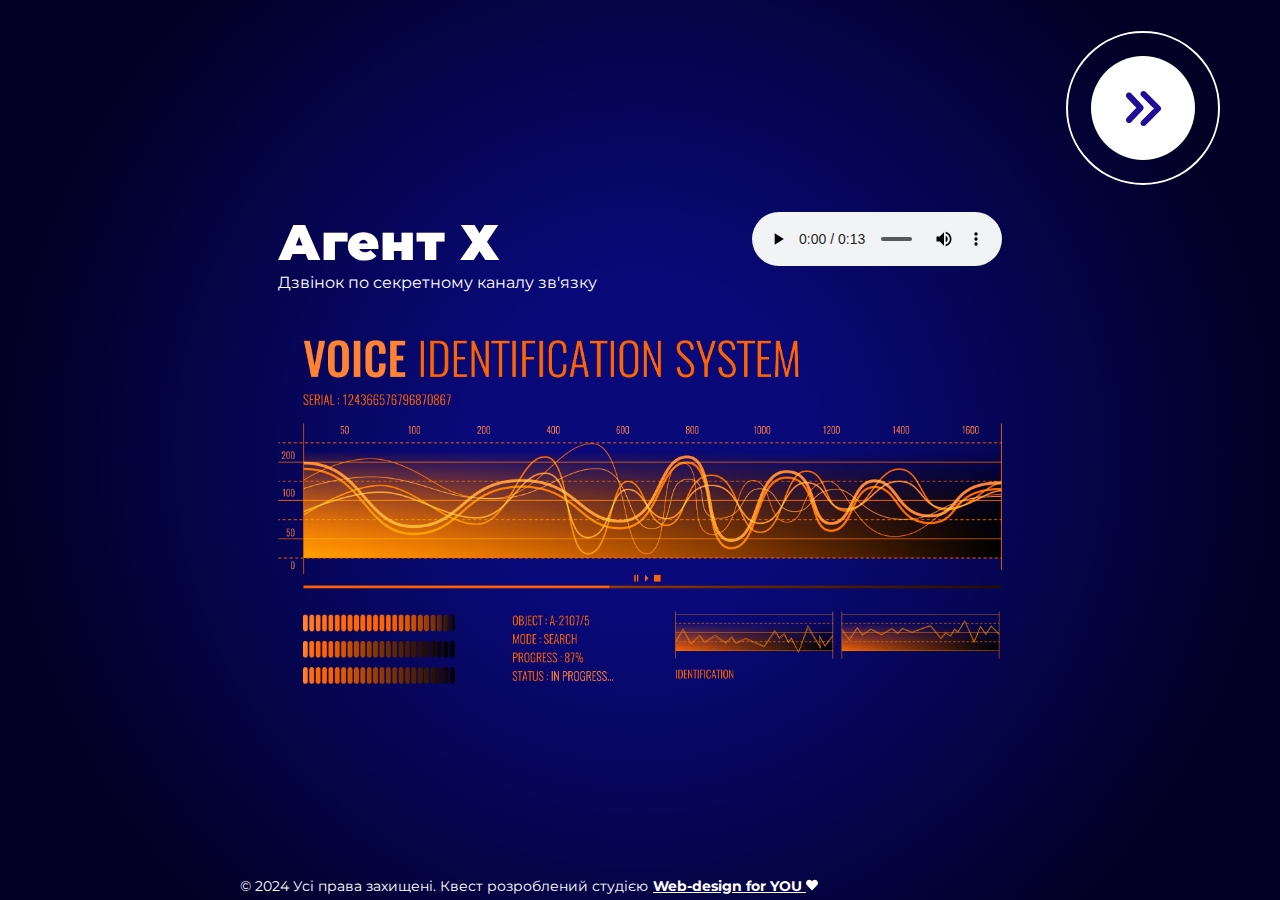
==== index.html @ 4197fa19 "Add files via upload" ====
<!DOCTYPE html>
<html lang="en">
<head>
	<meta charset="UTF-8">
	<meta name="viewport" content="width=device-width, initial-scale=1.0">
	<link rel="icon" href="spy.png">
	<title>ШПИГУНСЬКА ВЕЧІРКА</title>	
	<link rel="stylesheet" href="css/normalize.css">
	<link rel="stylesheet" href="css/style.css">	
	<link rel="preconnect" href="https://fonts.googleapis.com">	
	<link href="https://fonts.googleapis.com/css2?family=Montserrat&display=swap" rel="stylesheet">
</head>
<body>	
	<div class="container">
		<main>	
			<div class="audio-wrapper">
				<div class="secret-ring">
					<h1>Агент Х</h1>
					<p>Дзвінок по секретному каналу зв'язку</p>					
				</div>
				
				<audio controls>				      
				    <source src="agentX-01.m4a" type="audio/mpeg">
				</audio>
			</div>			
			<div class="page-wrapper">
				<img src="04Ресурс 4.png" alt="">
			</div>			
		</main>

		<div class="copyright">
					<div>© 2024  Усі права захищені. Квест розроблений студією<a target="_blank" id="copyright" class="web-design-for-you" href="https://dragan-margarita.github.io/web-design-for-you/" >Web-design for YOU <svg xmlns="http://www.w3.org/2000/svg" viewBox="0 0 512 512"><path fill="currentColor" d="M462.3 62.6C407.5 15.9 326 24.3 275.7 76.2L256 96.5l-19.7-20.3C186.1 24.3 104.5 15.9 49.7 62.6c-62.8 53.6-66.1 149.8-9.9 207.9l193.5 199.8c12.5 12.9 32.8 12.9 45.3 0l193.5-199.8c56.3-58.1 53-154.3-9.8-207.9z"/></svg></a></div>
		</div>
	</div>
	<div class="container">
		<div class="ring _anim-items _anim-no-hide">
			<a href="agentX-02.html">
				<div class="circlephone" style="transform-origin: center;"></div>
				<div class="circle-fill" style="transform-origin: center;"></div>
				<div class="img-circle" style="transform-origin: center;">
					<div class="img-circleblock" style="transform-origin: center;"></div>
				</div>
			</a>			
	</div></div>
	<script  src="js/index.js"></script>

</body>
</html>
---- css/style.css ----
.container{
	max-width: 800px;
	margin:0 auto;
}
@media (max-width: 1200px){
	.container{
		max-width: 800px;
	}
}

body{
	height: 100vh;
	background: rgb(9,9,121);
	background: radial-gradient(circle, rgba(9,9,121,1) 22%, rgba(2,0,36,1) 81%);
    font-family: 'Montserrat', sans-serif;
    color: white;
    position: relative;
    overflow: hidden;
}
main{
	height: 100vh;
	weight: 100vw;
	padding-left: 3vw;	
	padding-right: 3vw;	
	display: flex;
	flex-direction: column;
	align-items: flex-start;
	justify-content: center;	
}
h1{
	font-size: 50px;
	font-weight: 900;	
}
.audio-wrapper{
	display: flex;
	flex-direction: row;
	align-items: flex-start;
	justify-content: space-between;
	width: 100%;
	padding-bottom: 48px;
}
audio{
	display: flex;	
	padding-left:50px ;
}
@media (max-width: 800px){
	.audio-wrapper{		
		flex-direction: column;
		align-items: flex-start;
		justify-content: space-between;
		width: 100%;
	}
	audio{	
		margin-top:24px;
		padding-left:0;
	}
}
.fingers{
	max-height:80vh;
}





.copyright{
position: absolute;
bottom: 0;
font-size: 0.9em;
padding-bottom: 5px;
}
@media (max-width: 800px){
	.copyright{margin: 0 5vw;}
}
.web-design-for-you{
color:white;
padding-left: 5px;
}
.web-design-for-you{	
font-weight: 700;
transition: 0.5s ease;
}
.web-design-for-you svg{
width: 12px;
}
.web-design-for-you:hover{	
color:#ff8333;
}
.web-design-for-you:hover svg{	
animation-name: anim;
-webkit-animation-name: anim;
animation-duration: .8s;
-webkit-animation-duration: .8s;
animation-iteration-count: infinite;
-webkit-animation-iteration-count: infinite;
}
@keyframes anim {
	0% {
		transform: scale(0.8);
	}		
	70% {
		transform: scale(1.2);
	}
	100% {
		transform: scale(0.8);		
	}
}



.ring{	
	position:fixed;
	top:160px;
	right:50px;	
	z-index: 1;
	opacity: 0;
	transition:all .5s ease;
}
.ring._active{
	opacity: 1;
	transition-delay: 13s;
}

@media (max-width: 1000px){
	.ring{right:0;}
}
.img-circle{
	background-color:white;
	box-sizing:content-box;
	-webkit-box-sizing:content-box;
}
.img-circle:hover{
	opacity: 75%;	
}
.circlephone{
	box-sizing:content-box;-webkit-box-sizing:content-box;
	border: 2px solid white;
	width:150px;
	height:150px;
	bottom:-25px;
	right:10px;
	position:absolute;-webkit-border-radius:100%;
	-moz-border-radius: 100%;
	border-radius: 100%;
	-webkit-animation: circle-anim 2.4s infinite ease-in-out !important;
	-moz-animation: circle-anim 2.4s infinite ease-in-out !important;
	-ms-animation: circle-anim 2.4s infinite ease-in-out !important;
	-o-animation: circle-anim 2.4s infinite ease-in-out !important;
	animation: circle-anim 2.4s infinite ease-in-out !important;
	-webkit-transition: all .5s;
	-moz-transition: all .5s;
	-o-transition: all .5s;transition: all 0.5s;
}
.circle-fill{
	box-sizing:content-box;
	-webkit-box-sizing:content-box;
	background-color:white;
	width:100px;
	height:100px;
	bottom:0px;
	right:35px;
	position:absolute;
	webkit-border-radius: 100%;
	-moz-border-radius: 100%;
	border-radius: 100%;
	border: 2px solid transparent;
	-webkit-animation: circle-fill-anim 2.3s infinite ease-in-out;
	-moz-animation: circle-fill-anim 2.3s infinite ease-in-out;
	-ms-animation: circle-fill-anim 2.3s infinite ease-in-out;
	-o-animation: circle-fill-anim 2.3s infinite ease-in-out;
	animation: circle-fill-anim 2.3s infinite ease-in-out;
	-webkit-transition: all .5s;-moz-transition: all .5s;
	-o-transition: all .5s;transition: all 0.5s;
}
.img-circle{
	box-sizing:content-box;
	-webkit-box-sizing:content-box;
	width:72px;
	height:72px;
	bottom: 14px;
	right: 49px;
	position:absolute;
	-webkit-border-radius: 100%;
	-moz-border-radius: 100%;
	border-radius: 100%;
	border: 2px solid transparent;
}
.img-circleblock{
	box-sizing:content-box;
	-webkit-box-sizing:content-box;
	width:72px;
	height:72px;
	background-image:url(../arrow.png);
	background-position: center center;
	background-repeat:no-repeat;
	animation-name: tossing;	
}
@keyframes pulse {0% {transform: scale(0.9);opacity: 1;}
  50% {transform: scale(1); opacity: 1; }   
  100% {transform: scale(0.9);opacity: 1;}}
@-webkit-keyframes pulse {0% {-webkit-transform: scale(0.95);opacity: 1;}
  50% {-webkit-transform: scale(1);opacity: 1;}   
  100% {-webkit-transform: scale(0.95);opacity: 1;}}
@keyframes tossing {
  0% {transform: rotate(-8deg);}
  50% {transform: rotate(8deg);}
  100% {transform: rotate(-8deg);}}
@-webkit-keyframes tossing {
  0% {-webkit-transform: rotate(-8deg);}
  50% {-webkit-transform: rotate(8deg);}
  100% {-webkit-transform: rotate(-8deg);}}
@-moz-keyframes circle-anim {
  0% {-moz-transform: rotate(0deg) scale(0.5) skew(1deg);opacity: .1;-moz-opacity: .1;-webkit-opacity: .1;-o-opacity: .1;}
  30% {-moz-transform: rotate(0deg) scale(0.7) skew(1deg);opacity: .5;-moz-opacity: .5;-webkit-opacity: .5;-o-opacity: .5;}
  100% {-moz-transform: rotate(0deg) scale(1) skew(1deg);opacity: .6;-moz-opacity: .6;-webkit-opacity: .6;-o-opacity: .1;}}
@-webkit-keyframes circle-anim {
  0% {-webkit-transform: rotate(0deg) scale(0.5) skew(1deg);-webkit-opacity: .1;}
  30% {-webkit-transform: rotate(0deg) scale(0.7) skew(1deg);-webkit-opacity: .5;}
  100% {-webkit-transform: rotate(0deg) scale(1) skew(1deg);-webkit-opacity: .1;}}
@-o-keyframes circle-anim {
  0% {-o-transform: rotate(0deg) kscale(0.5) skew(1deg);-o-opacity: .1;}
  30% {-o-transform: rotate(0deg) scale(0.7) skew(1deg);-o-opacity: .5;}
  100% {-o-transform: rotate(0deg) scale(1) skew(1deg);-o-opacity: .1;}}
@keyframes circle-anim {
  0% {transform: rotate(0deg) scale(0.5) skew(1deg);opacity: .1;}
  30% {transform: rotate(0deg) scale(0.7) skew(1deg);opacity: .5;}
  100% {transform: rotate(0deg) scale(1) skew(1deg);
opacity: .1;}}
@-moz-keyframes circle-fill-anim {
  0% {-moz-transform: rotate(0deg) scale(0.7) skew(1deg);opacity: .2;}
  50% {-moz-transform: rotate(0deg) -moz-scale(1) skew(1deg);opacity: .2;}
  100% {-moz-transform: rotate(0deg) scale(0.7) skew(1deg);opacity: .2;}}
@-webkit-keyframes circle-fill-anim {
  0% {-webkit-transform: rotate(0deg) scale(0.7) skew(1deg);opacity: .2;  }
  50% {-webkit-transform: rotate(0deg) scale(1) skew(1deg);opacity: .2;  }
  100% {-webkit-transform: rotate(0deg) scale(0.7) skew(1deg);opacity: .2;}}
@-o-keyframes circle-fill-anim {
  0% {-o-transform: rotate(0deg) scale(0.7) skew(1deg);opacity: .2;}
  50% {-o-transform: rotate(0deg) scale(1) skew(1deg);opacity: .2;}
  100% {-o-transform: rotate(0deg) scale(0.7) skew(1deg);opacity: .2;}}
@keyframes circle-fill-anim {
  0% {transform: rotate(0deg) scale(0.7) skew(1deg);opacity: .2;}
  50% {transform: rotate(0deg) scale(1) skew(1deg);opacity: .2;}
  100% {transform: rotate(0deg) scale(0.7) skew(1deg);opacity: .2;}}
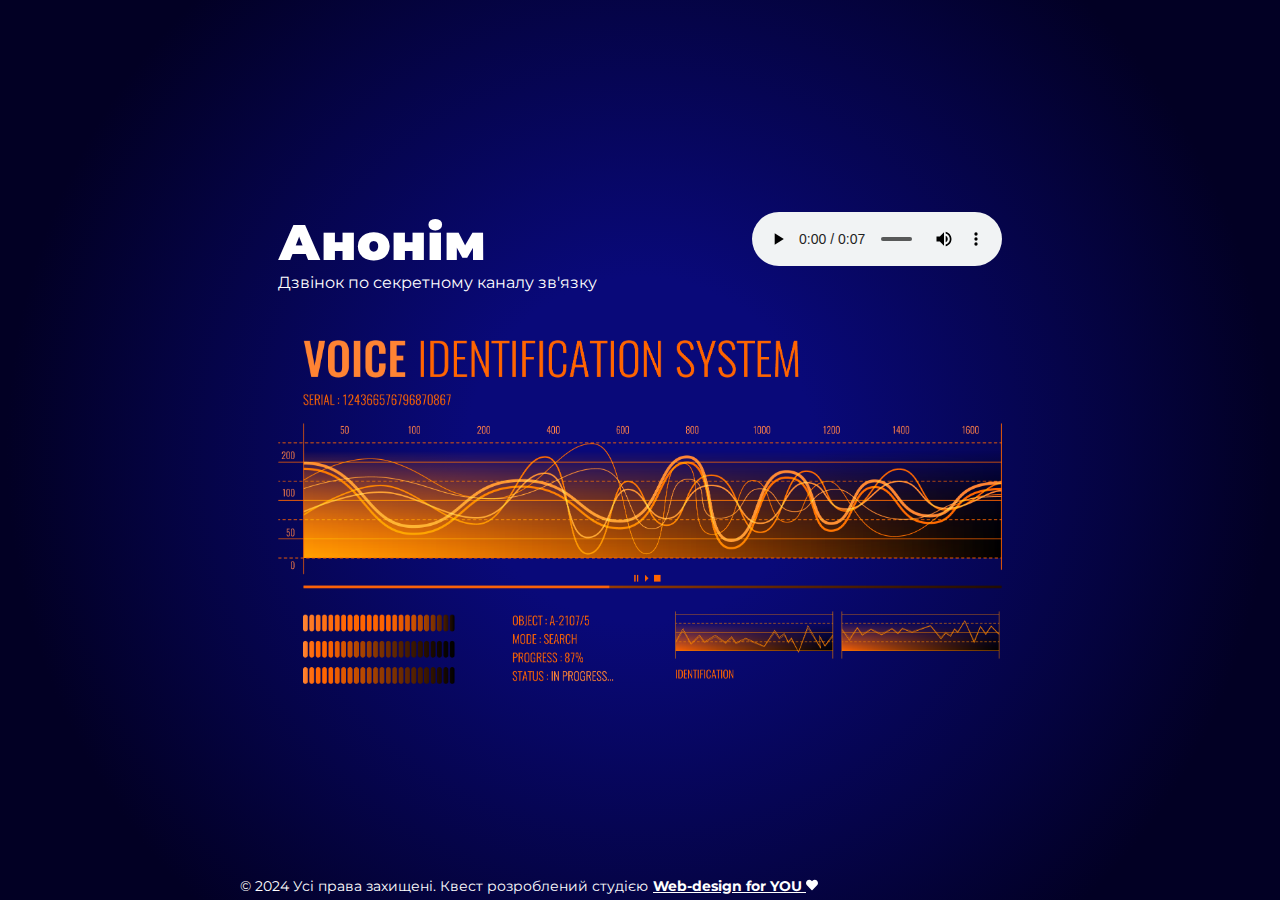
==== commit 6fbae5c1: "Add files via upload" ====
--- a/index.html
+++ b/index.html
@@ -15,12 +15,12 @@
 		<main>	
 			<div class="audio-wrapper">
 				<div class="secret-ring">
-					<h1>Агент Х</h1>
+					<h1>Анонім</h1>
 					<p>Дзвінок по секретному каналу зв'язку</p>					
 				</div>
 				
 				<audio controls>				      
-				    <source src="agentX-01.m4a" type="audio/mpeg">
+				    <source src="anonim.m4a" type="audio/mpeg">
 				</audio>
 			</div>			
 			<div class="page-wrapper">
@@ -32,17 +32,6 @@
 					<div>© 2024  Усі права захищені. Квест розроблений студією<a target="_blank" id="copyright" class="web-design-for-you" href="https://dragan-margarita.github.io/web-design-for-you/" >Web-design for YOU <svg xmlns="http://www.w3.org/2000/svg" viewBox="0 0 512 512"><path fill="currentColor" d="M462.3 62.6C407.5 15.9 326 24.3 275.7 76.2L256 96.5l-19.7-20.3C186.1 24.3 104.5 15.9 49.7 62.6c-62.8 53.6-66.1 149.8-9.9 207.9l193.5 199.8c12.5 12.9 32.8 12.9 45.3 0l193.5-199.8c56.3-58.1 53-154.3-9.8-207.9z"/></svg></a></div>
 		</div>
 	</div>
-	<div class="container">
-		<div class="ring _anim-items _anim-no-hide">
-			<a href="agentX-02.html">
-				<div class="circlephone" style="transform-origin: center;"></div>
-				<div class="circle-fill" style="transform-origin: center;"></div>
-				<div class="img-circle" style="transform-origin: center;">
-					<div class="img-circleblock" style="transform-origin: center;"></div>
-				</div>
-			</a>			
-	</div></div>
-	<script  src="js/index.js"></script>
-
+	
 </body>
 </html>